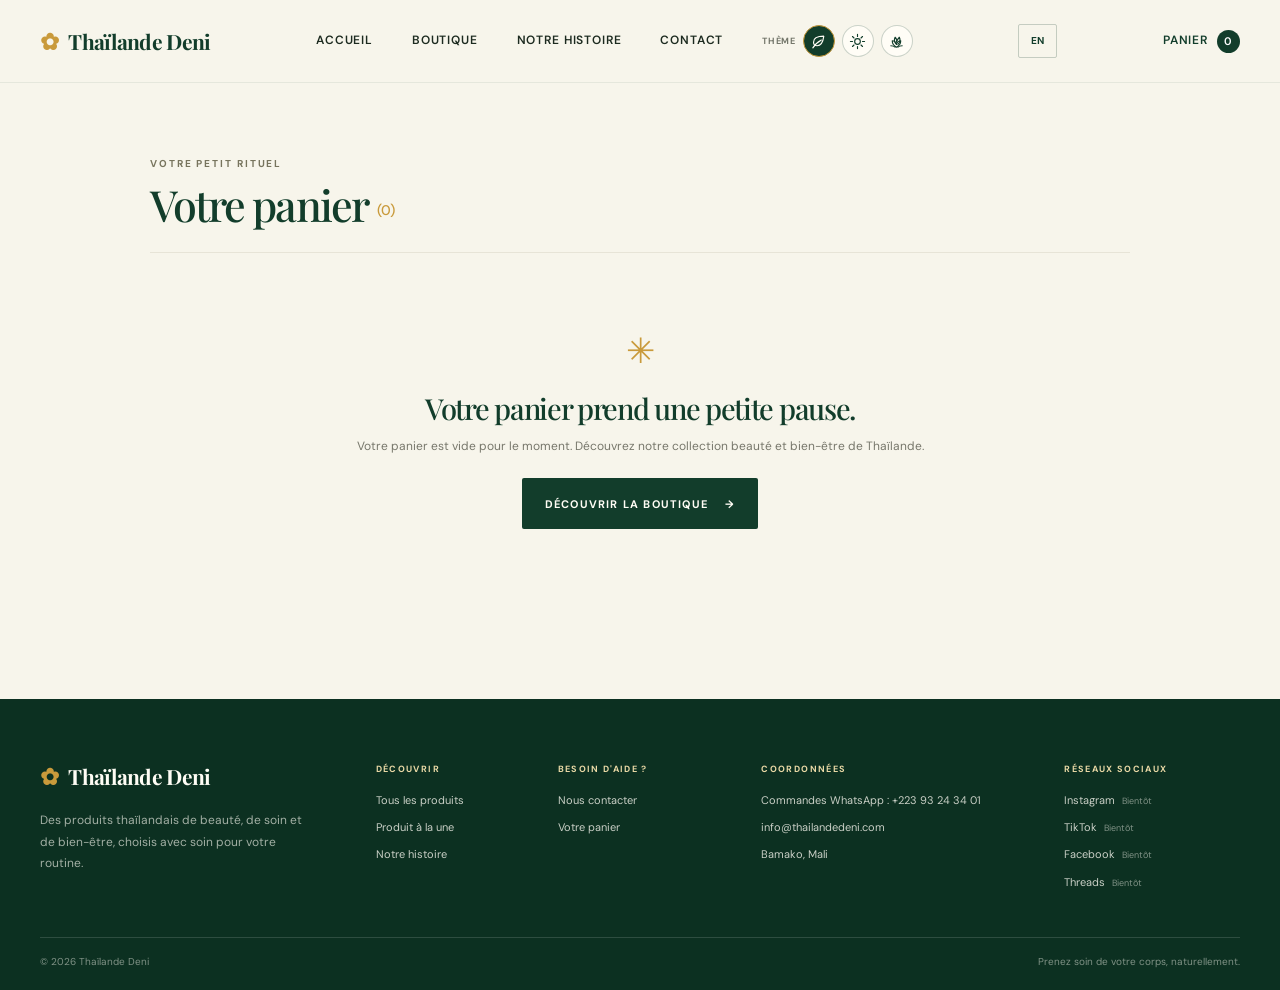
==== cart.html @ bfac61f6 "li" ====
<!doctype html>
<html lang="fr">
  <head>
    <meta charset="utf-8">
    <meta name="viewport" content="width=device-width, initial-scale=1">
    <link rel="icon" href="favicon-circle.png" type="image/png">
    <meta name="description" content="Review your Thaïlande Deni order.">
    <title>Your bag — Thaïlande Deni</title>
    <link rel="preconnect" href="https://fonts.googleapis.com">
    <link rel="preconnect" href="https://fonts.gstatic.com" crossorigin>
    <link href="https://fonts.googleapis.com/css2?family=DM+Sans:wght@400;500;600;700&family=Playfair+Display:wght@500;600;700&display=swap" rel="stylesheet">
    <link rel="stylesheet" href="styles.css">
    <script src="site.js" defer></script>
  </head>
  <body data-page="cart">
    <div id="site-header"></div>
    <main class="cart-main">
      <section class="cart-heading"><p class="eyebrow">YOUR LITTLE RITUAL</p><h1>Your bag<span class="cart-heading-count" id="cart-heading-count"></span></h1></section>
      <div id="cart-content" class="cart-content" aria-live="polite"></div>
    </main>
    <div id="site-footer"></div>
  </body>
</html>
---- styles.css ----
:root {
  color-scheme: light;
  --cream: #f7f5eb;
  --paper: #fffdf6;
  --green: #123d2b;
  --green-dark: #0c3021;
  --green-soft: #e9eee4;
  --gold: #c99a3b;
  --gold-light: #ead9a6;
  --ink: #1d2b20;
  --muted: #73766a;
  --line: #e7e4d7;
  --surface-soft: #efeddf;
  --surface-raised: #f1efe3;
  --image-bg: #d7ce9e;
  --image-accent: #b6a95c;
  --eyebrow: #77745d;
  --body-muted: #686b60;
  --text-muted: #77776b;
  --text-subtle: #858578;
  --input-border: #dedbce;
  --input-background: rgba(255,253,246,.62);
  --header-border: rgba(18, 61, 43, .08);
  --header-control-border: rgba(18, 61, 43, .22);
  --focus-ring: rgba(201,154,59,.12);
  --image-stamp-border: rgba(234,217,166,.8);
  --image-stamp-shadow: rgba(18,61,43,.18);
  --image-stamp-text: #f2e8c9;
  --image-stamp-accent: #f1d16e;
  --image-caption-bg: rgba(255,253,246,.9);
  --ticker-text: #f7f3e5;
  --ticker-accent: #d7ba6e;
  --shadow-tint: rgba(35,47,27,.05);
  --serif: "Playfair Display", Georgia, serif;
  --sans: "DM Sans", Arial, sans-serif;
}

html[data-theme="saffron"] {
  --cream: #fbf3e7;
  --paper: #fffaf1;
  --green: #633d2c;
  --green-dark: #3d261f;
  --green-soft: #f1e4d4;
  --gold: #b9693a;
  --gold-light: #e7b77d;
  --ink: #30251f;
  --muted: #78675c;
  --line: #e9dacb;
  --surface-soft: #f0e2d2;
  --surface-raised: #f8efe3;
  --image-bg: #ddc69b;
  --image-accent: #bd8950;
  --eyebrow: #80634e;
  --body-muted: #705f53;
  --text-muted: #79685c;
  --text-subtle: #897a6d;
  --input-border: #e4d2c1;
  --input-background: rgba(255,250,241,.74);
  --header-border: rgba(99,61,44,.12);
  --header-control-border: rgba(99,61,44,.25);
  --focus-ring: rgba(185,105,58,.14);
  --image-stamp-border: rgba(231,183,125,.8);
  --image-stamp-shadow: rgba(61,38,31,.18);
  --image-stamp-text: #fff0d8;
  --image-stamp-accent: #f2c475;
  --image-caption-bg: rgba(255,250,241,.92);
  --ticker-text: #fff5e8;
  --ticker-accent: #efc579;
  --shadow-tint: rgba(69,43,29,.07);
}

html[data-theme="lotus"] {
  --cream: #f2f0f7;
  --paper: #fffdfd;
  --green: #48334f;
  --green-dark: #302339;
  --green-soft: #ebe5f0;
  --gold: #a75968;
  --gold-light: #dfb4aa;
  --ink: #2c2630;
  --muted: #766c78;
  --line: #e6dfe8;
  --surface-soft: #ebe7f0;
  --surface-raised: #f5f0f5;
  --image-bg: #d7c8db;
  --image-accent: #927282;
  --eyebrow: #78677a;
  --body-muted: #6f6572;
  --text-muted: #766c78;
  --text-subtle: #867b89;
  --input-border: #dcd3e0;
  --input-background: rgba(255,253,253,.76);
  --header-border: rgba(72,51,79,.12);
  --header-control-border: rgba(72,51,79,.24);
  --focus-ring: rgba(167,89,104,.14);
  --image-stamp-border: rgba(223,180,170,.82);
  --image-stamp-shadow: rgba(48,35,57,.2);
  --image-stamp-text: #f8eaf0;
  --image-stamp-accent: #f0c3b4;
  --image-caption-bg: rgba(255,253,253,.92);
  --ticker-text: #f8f2f8;
  --ticker-accent: #e8bec0;
  --shadow-tint: rgba(48,35,57,.07);
}

* { box-sizing: border-box; }

html { scroll-behavior: smooth; }

body {
  margin: 0;
  background: var(--cream);
  color: var(--ink);
  font-family: var(--sans);
  font-size: 15px;
  line-height: 1.65;
  -webkit-font-smoothing: antialiased;
}

img { display: block; max-width: 100%; }
a { color: inherit; }
button, input, select, textarea { font: inherit; }
button, a { -webkit-tap-highlight-color: transparent; }

.skip-link {
  position: absolute;
  top: -50px;
  left: 16px;
  z-index: 20;
  padding: 10px 16px;
  background: var(--paper);
  color: var(--green);
}
.skip-link:focus { top: 12px; }

.site-header {
  position: relative;
  z-index: 5;
  border-bottom: 1px solid var(--header-border);
  background: var(--cream);
}
.header-inner {
  width: min(1240px, calc(100% - 80px));
  height: 82px;
  margin: 0 auto;
  display: flex;
  align-items: center;
  justify-content: space-between;
}
.wordmark {
  display: inline-flex;
  align-items: center;
  gap: 10px;
  color: var(--green);
  font-family: var(--serif);
  font-size: 21px;
  font-weight: 700;
  letter-spacing: -.7px;
  text-decoration: none;
}
.wordmark-flower { color: var(--gold); font-size: 23px; }
.primary-nav { display: flex; align-items: center; gap: 39px; }
.primary-nav a, .header-bag {
  color: var(--ink);
  font-size: 12px;
  font-weight: 600;
  letter-spacing: .07em;
  text-decoration: none;
  text-transform: uppercase;
}
.primary-nav a { transition: color .2s ease; }
.primary-nav a:hover, .primary-nav a[aria-current="page"] { color: var(--gold); }
.header-bag {
  display: inline-flex;
  align-items: center;
  gap: 9px;
  color: var(--green);
}
.language-toggle {
  min-width: 39px;
  height: 34px;
  padding: 0 8px;
  border: 1px solid var(--header-control-border);
  border-radius: 2px;
  background: transparent;
  color: var(--green);
  cursor: pointer;
  font-size: 10px;
  font-weight: 700;
  letter-spacing: .08em;
}
.language-toggle:hover { border-color: var(--gold); color: var(--gold); }
.theme-control { display: inline-flex; align-items: center; gap: 7px; color: var(--green); }
.theme-control-label { color: var(--muted); font-size: 9px; font-weight: 700; letter-spacing: .08em; text-transform: uppercase; }
.theme-option {
  display: grid;
  width: 32px;
  height: 32px;
  place-items: center;
  padding: 6px;
  border: 1px solid var(--header-control-border);
  border-radius: 50%;
  background: var(--paper);
  color: var(--green);
  cursor: pointer;
  transition: background .2s ease, color .2s ease, border-color .2s ease;
}
.theme-option svg { width: 17px; height: 17px; fill: none; stroke: currentColor; stroke-linecap: round; stroke-linejoin: round; stroke-width: 1.6; }
.theme-option[aria-pressed="true"] { border-color: var(--gold); background: var(--green); color: var(--paper); }
.theme-option:hover { border-color: var(--gold); }
.theme-option:focus-visible { outline: 2px solid var(--gold); outline-offset: 3px; }
.bag-count {
  display: inline-grid;
  width: 23px;
  height: 23px;
  place-items: center;
  border-radius: 50%;
  background: var(--green);
  color: white;
  font-size: 11px;
}
.menu-toggle {
  display: none;
  border: 0;
  background: transparent;
  color: var(--green);
  font-size: 23px;
}

.hero {
  position: relative;
  width: min(1240px, calc(100% - 80px));
  min-height: 650px;
  margin: 0 auto;
  display: grid;
  grid-template-columns: 1fr .91fr;
  align-items: center;
  gap: 74px;
  padding: 55px 0 74px;
}
.hero-copy { position: relative; z-index: 1; padding: 0 0 12px 4px; }
.eyebrow {
  margin: 0 0 19px;
  color: var(--eyebrow);
  font-size: 10px;
  font-weight: 700;
  letter-spacing: .19em;
  line-height: 1.5;
  text-transform: uppercase;
}
.eyebrow-line {
  display: inline-block;
  width: 28px;
  height: 1px;
  margin: 0 9px 3px 0;
  background: var(--gold);
}
h1, h2, h3, p { margin-top: 0; }
h1, h2 {
  color: var(--green);
  font-family: var(--serif);
  font-weight: 500;
  letter-spacing: -.045em;
  line-height: 1.08;
}
.hero h1 { margin-bottom: 23px; font-size: clamp(52px, 6.4vw, 84px); }
h1 em, h2 em { color: var(--gold); font-weight: 500; }
.hero-description {
  max-width: 440px;
  margin-bottom: 30px;
  color: var(--body-muted);
  font-size: 15px;
  line-height: 1.9;
}
.hero-actions { display: flex; align-items: center; gap: 27px; }
.button {
  min-height: 51px;
  display: inline-flex;
  align-items: center;
  justify-content: center;
  gap: 17px;
  padding: 0 22px;
  border: 1px solid transparent;
  border-radius: 2px;
  cursor: pointer;
  font-size: 11px;
  font-weight: 700;
  letter-spacing: .11em;
  text-decoration: none;
  text-transform: uppercase;
  transition: background .2s ease, color .2s ease, transform .2s ease;
}
.button:hover { transform: translateY(-2px); }
.button-dark { background: var(--green); color: #fffdf5; }
.button-dark:hover { background: var(--green-dark); }
.button-light { border-color: rgba(255,255,255,.55); background: transparent; color: white; }
.button-light:hover { background: white; color: var(--green); }
.text-link {
  display: inline-flex;
  align-items: center;
  gap: 9px;
  color: var(--green);
  font-size: 12px;
  font-weight: 700;
  text-decoration: none;
}
.text-link:hover { color: var(--gold); }
.hero-note {
  margin-top: 40px;
  color: var(--text-muted);
  font-size: 11px;
  font-weight: 600;
  letter-spacing: .08em;
  text-transform: uppercase;
}
.thai-mark { margin-right: 7px; color: var(--gold); font-size: 18px; vertical-align: -1px; }
.note-divider { margin: 0 7px; color: var(--gold); }
.hero-image {
  position: relative;
  width: 100%;
  height: 510px;
  overflow: hidden;
  background: var(--image-bg);
  text-decoration: none;
}
.image-frame { display: block; }
.image-frame img {
  width: 100%;
  height: 100%;
  object-fit: cover;
  object-position: center;
  transition: transform .6s cubic-bezier(.2,.7,.2,1);
}
.image-frame:hover img { transform: scale(1.025); }
.image-stamp {
  position: absolute;
  right: 24px;
  bottom: 52px;
  width: 98px;
  height: 98px;
  display: flex;
  flex-direction: column;
  align-items: center;
  justify-content: center;
  border: 1px solid var(--image-stamp-border);
  border-radius: 50%;
  background: var(--green);
  box-shadow: 0 0 0 5px var(--image-stamp-shadow);
  color: var(--image-stamp-text);
  font-size: 8px;
  letter-spacing: .1em;
  line-height: 1.55;
  text-align: center;
}
.image-stamp strong { color: var(--image-stamp-accent); font-size: 11px; }
.image-caption {
  position: absolute;
  right: 0;
  bottom: 0;
  left: 0;
  display: flex;
  justify-content: space-between;
  padding: 14px 18px;
  background: var(--image-caption-bg);
  color: var(--green);
  font-size: 11px;
  font-weight: 600;
  letter-spacing: .05em;
}
.hero-ornament {
  position: absolute;
  right: -57px;
  bottom: 66px;
  color: var(--gold-light);
  font-size: 82px;
  line-height: 1;
}

.ticker {
  min-height: 62px;
  display: flex;
  align-items: center;
  justify-content: center;
  gap: clamp(18px, 4vw, 55px);
  overflow: hidden;
  background: var(--green);
  color: var(--ticker-text);
  font-size: 9px;
  font-weight: 700;
  letter-spacing: .17em;
  white-space: nowrap;
}
.ticker i { color: var(--ticker-accent); font-size: 15px; font-style: normal; }

.section { width: min(1120px, calc(100% - 80px)); margin: 0 auto; }
.product-intro {
  display: grid;
  grid-template-columns: .9fr .7fr 1fr;
  align-items: center;
  column-gap: 55px;
  padding-top: 116px;
  padding-bottom: 120px;
}
.section-heading h2, .ingredient-copy h2, .ritual-copy h2, .how-to-heading h2 {
  margin-bottom: 0;
  font-size: clamp(38px, 4.2vw, 54px);
}
.product-intro-copy { align-self: center; padding-top: 21px; }
.product-intro-copy p, .ingredient-copy > p:not(.eyebrow) {
  margin-bottom: 22px;
  color: var(--body-muted);
  font-size: 13px;
  line-height: 1.9;
}
.product-feature-card { color: inherit; text-decoration: none; }
.product-feature-image {
  position: relative;
  height: 315px;
  overflow: hidden;
  background: var(--image-bg);
}
.product-feature-image img, .shop-card-image img {
  width: 100%;
  height: 100%;
  object-fit: cover;
  object-position: center;
  transition: transform .5s ease;
}
.product-feature-card:hover .product-feature-image img, .shop-card-image:hover img { transform: scale(1.035); }
.product-badge {
  position: absolute;
  top: 15px;
  left: 15px;
  padding: 8px 11px;
  background: var(--paper);
  color: var(--green);
  font-size: 8px;
  font-weight: 700;
  letter-spacing: .13em;
}
.product-feature-details { display: flex; align-items: center; justify-content: space-between; padding-top: 14px; }
.product-feature-details h3 { margin-bottom: 3px; color: var(--green); font-family: var(--serif); font-size: 20px; font-weight: 600; }
.product-feature-details p { margin: 0; color: var(--muted); font-size: 11px; }
.product-feature-arrow { color: var(--gold); font-size: 21px; }

.ritual-band {
  position: relative;
  min-height: 480px;
  display: grid;
  grid-template-columns: 1fr 1fr;
  overflow: hidden;
  background: var(--green);
}
.ritual-image { min-height: 480px; overflow: hidden; background: var(--image-accent); }
.ritual-image img { width: 100%; height: 100%; object-fit: cover; object-position: center; }
.ritual-copy { align-self: center; max-width: 460px; padding: 70px 12% 70px 14%; }
.eyebrow-light { color: #e2d4a9; }
.ritual-copy h2 { margin-bottom: 20px; color: #fffdf5; }
.ritual-copy h2 em { color: #e7cb78; }
.ritual-copy > p:not(.eyebrow) { margin-bottom: 25px; color: rgba(255,253,245,.75); font-size: 13px; line-height: 1.9; }
.ritual-flower { position: absolute; right: 34px; bottom: 8px; color: rgba(225,206,140,.18); font-size: 105px; }

.ingredient-section {
  display: grid;
  grid-template-columns: 1fr 1fr;
  gap: 12%;
  padding-top: 123px;
  padding-bottom: 122px;
}
.ingredient-copy > p:not(.eyebrow) { max-width: 415px; margin-top: 21px; }
.ingredient-copy .text-link { margin-top: 1px; }
.ingredient-list {
  display: grid;
  grid-template-columns: 1fr 1fr;
  align-content: center;
  gap: 0 23px;
  padding-top: 20px;
}
.ingredient-list span {
  position: relative;
  padding: 15px 0 15px 20px;
  border-bottom: 1px solid var(--line);
  color: var(--green);
  font-family: var(--serif);
  font-size: 15px;
}
.ingredient-list span::before { position: absolute; left: 0; color: var(--gold); content: "✳"; font-size: 10px; }
.ingredient-list span:last-child { grid-column: span 2; }

.closing-cta, .product-last-cta {
  padding: 83px 20px 91px;
  background: var(--surface-soft);
  text-align: center;
}
.home-collection { padding: 85px 20px; background: var(--surface-raised); text-align: center; }
.home-collection h2 { margin-bottom: 16px; font-size: clamp(38px, 4.7vw, 55px); }
.home-collection > p:not(.eyebrow) { max-width: 520px; margin: 0 auto 25px; color: var(--body-muted); font-size: 13px; line-height: 1.9; }
.founder-section {
  width: min(1120px, calc(100% - 80px));
  margin: 0 auto;
  display: grid;
  grid-template-columns: .9fr 1fr;
  align-items: center;
  gap: 10%;
  padding: 95px 0;
}
.founder-image { height: 480px; overflow: hidden; background: var(--surface-soft); }
.founder-image img { width: 100%; height: 100%; object-fit: cover; object-position: center 30%; }
.founder-copy h2 { margin-bottom: 19px; font-size: clamp(38px, 4.2vw, 52px); }
.founder-copy > p:not(.eyebrow) { max-width: 450px; margin-bottom: 21px; color: var(--body-muted); font-size: 13px; line-height: 1.9; }
.reviews-section { padding: 82px max(40px, calc((100% - 1120px) / 2)) 90px; background: var(--surface-raised); }
.reviews-heading { max-width: 580px; margin: 0 auto 34px; text-align: center; }
.reviews-heading h2 { margin-bottom: 13px; font-size: clamp(38px, 4.7vw, 55px); }
.reviews-heading > p:last-child { margin: 0; color: var(--text-muted); font-size: 12px; line-height: 1.8; }
.review-grid { display: grid; grid-template-columns: repeat(3, minmax(0, 1fr)); gap: 18px; }
.review-card { padding: 24px; background: var(--paper); box-shadow: 0 12px 45px var(--shadow-tint); }
.review-stars { margin-bottom: 14px; color: var(--gold); font-size: 14px; letter-spacing: .12em; }
.review-card blockquote { min-height: 58px; margin: 0 0 20px; color: var(--ink); font-family: var(--serif); font-size: 18px; line-height: 1.5; }
.review-author { display: flex; align-items: center; gap: 10px; margin: 0; color: var(--green); font-size: 11px; font-weight: 700; }
.review-author > span:first-child { display: grid; width: 34px; height: 34px; place-items: center; border-radius: 50%; background: var(--green-soft); color: var(--green); font-family: var(--serif); font-size: 15px; }
.review-author small { display: block; margin-top: 2px; color: var(--text-subtle); font-size: 9px; font-weight: 500; }
.closing-cta h2, .product-last-cta h2 { margin-bottom: 25px; font-size: clamp(38px, 4.7vw, 55px); }
.closing-cta .eyebrow, .product-last-cta .eyebrow { margin-bottom: 15px; }

.site-footer { background: var(--green-dark); color: rgba(255,253,245,.78); }
.footer-main {
  width: min(1240px, calc(100% - 80px));
  margin: 0 auto;
  display: grid;
  grid-template-columns: 1.4fr .7fr .8fr 1.25fr .8fr;
  gap: 28px;
  padding: 58px 0 46px;
}
.footer-brand .wordmark { margin-bottom: 15px; color: #fffdf5; }
.footer-brand p { max-width: 270px; margin-bottom: 0; color: rgba(255,253,245,.62); font-size: 12px; line-height: 1.8; }
.footer-heading { margin: 5px 0 14px; color: var(--gold-light); font-size: 9px; font-weight: 700; letter-spacing: .15em; text-transform: uppercase; }
.footer-links { display: grid; gap: 9px; }
.footer-links a { color: rgba(255,253,245,.78); font-size: 11px; text-decoration: none; }
.footer-links a:hover { color: var(--gold-light); }
.footer-links > span { color: rgba(255,253,245,.78); font-size: 11px; }
.social-placeholders small { margin-left: 4px; color: rgba(255,253,245,.48); font-size: 9px; }
.footer-bottom {
  width: min(1240px, calc(100% - 80px));
  margin: 0 auto;
  display: flex;
  justify-content: space-between;
  padding: 16px 0 20px;
  border-top: 1px solid rgba(255,255,255,.14);
  color: rgba(255,253,245,.48);
  font-size: 10px;
}

.page-hero { padding: 86px 20px 81px; text-align: center; }
.page-hero .eyebrow { margin-bottom: 17px; }
.page-hero h1, .story-hero h1, .contact-intro h1 {
  margin-bottom: 18px;
  font-size: clamp(48px, 6.5vw, 76px);
}
.page-hero > p:last-child { max-width: 500px; margin: 0 auto; color: var(--body-muted); font-size: 14px; line-height: 1.9; }
.shop-hero { background: var(--surface-raised); }
.shop-layout {
  width: min(1240px, calc(100% - 80px));
  margin: 0 auto;
  padding: 68px 0 40px;
}
.product-grid { display: grid; grid-template-columns: repeat(4, minmax(0, 1fr)); gap: 22px; }
.catalog-card { min-width: 0; padding: 12px; background: var(--paper); box-shadow: 0 12px 45px var(--shadow-tint); }
.catalog-card-image { height: 245px; display: block; overflow: hidden; background: var(--surface-raised); }
.catalog-card-image img { width: 100%; height: 100%; object-fit: contain; padding: 8px; transition: transform .4s ease; }
.catalog-card-image:hover img { transform: scale(1.035); }
.catalog-card-info { min-height: 157px; padding: 17px 3px 12px; }
.catalog-card-info .eyebrow { margin-bottom: 5px; font-size: 8px; }
.catalog-card-info h2 { margin: 0 0 5px; font-size: 20px; line-height: 1.2; }
.catalog-card-info h2 a { text-decoration: none; }
.catalog-card-info > p:not(.eyebrow) { min-height: 35px; margin-bottom: 9px; color: var(--muted); font-size: 10px; line-height: 1.6; }
.catalog-card-info .shop-price { display: block; padding: 0; font-size: 15px; }
.catalog-note { margin: 24px 0 0; color: var(--text-muted); font-size: 11px; text-align: center; }
.shop-aside h2 { margin-bottom: 19px; font-size: 48px; }
.shop-aside > p:not(.eyebrow) { max-width: 310px; color: var(--body-muted); font-size: 13px; line-height: 1.9; }
.shop-aside-note { display: flex; align-items: center; gap: 14px; margin-top: 32px; color: var(--gold); }
.shop-aside-note > span:first-child { font-size: 27px; }
.shop-aside-note > span:last-child { color: var(--text-muted); font-size: 11px; line-height: 1.8; }
.shop-aside-note strong { color: var(--green); }
.shop-card { padding: 16px 16px 19px; background: var(--paper); box-shadow: 0 12px 45px var(--shadow-tint); }
.shop-card-image { position: relative; height: 370px; display: block; overflow: hidden; background: var(--image-bg); }
.shop-card-info { display: flex; justify-content: space-between; gap: 16px; padding: 20px 3px 18px; }
.shop-card-info .eyebrow { margin-bottom: 5px; font-size: 8px; }
.shop-card-info h2 { margin: 0 0 1px; font-size: 24px; }
.shop-card-info h2 a { text-decoration: none; }
.shop-card-info p:not(.eyebrow) { margin-bottom: 0; color: var(--muted); font-size: 11px; }
.shop-price { padding-top: 15px; color: var(--green); font-family: var(--serif); font-size: 18px; }
.button-wide { width: 100%; }
.shop-note { margin: 12px 0 0; color: var(--text-subtle); font-size: 10px; text-align: center; }
.shop-promise {
  display: flex;
  justify-content: center;
  gap: clamp(36px, 8vw, 110px);
  padding: 34px 20px;
  border-top: 1px solid var(--line);
  background: var(--surface-raised);
}
.shop-promise > div { display: flex; align-items: center; gap: 12px; }
.shop-promise > div > span { color: var(--gold); font-size: 22px; }
.shop-promise p { margin: 0; color: var(--text-muted); font-size: 10px; line-height: 1.7; }
.shop-promise strong { color: var(--green); font-size: 11px; }

.breadcrumb {
  width: min(1120px, calc(100% - 80px));
  margin: 24px auto 0;
  display: flex;
  gap: 10px;
  color: var(--text-subtle);
  font-size: 10px;
}
.breadcrumb a { color: var(--green); text-decoration: none; }
.product-not-found { width: min(1120px, calc(100% - 80px)); min-height: 45vh; margin: 0 auto; display: grid; align-content: center; justify-items: start; padding: 70px 0; }
.product-not-found h1 { margin-bottom: 24px; font-size: clamp(42px, 5vw, 60px); }
.product-detail {
  width: min(1120px, calc(100% - 80px));
  margin: 26px auto 0;
  display: grid;
  grid-template-columns: 1fr .8fr;
  align-items: center;
  gap: 10%;
  padding-bottom: 98px;
}
.product-detail-image {
  position: relative;
  height: 590px;
  overflow: hidden;
  background: var(--image-bg);
}
.product-detail-copy { padding: 18px 0; }
.product-detail-copy h1 { margin: 0; overflow-wrap: anywhere; font-size: clamp(42px, 4vw, 58px); }
.product-subtitle { margin: 8px 0 16px; color: var(--text-muted); font-family: var(--serif); font-size: 17px; }
.product-price { display: inline; margin: 0; color: var(--green); font-family: var(--serif); font-size: 23px; }
.price-note { display: inline; margin-left: 9px; color: var(--text-subtle); font-size: 9px; }
.product-lede { margin: 22px 0 24px; color: var(--body-muted); font-size: 13px; line-height: 1.9; }
.product-buy-row { display: flex; align-items: center; gap: 10px; }
.quantity-label { position: absolute; width: 1px; height: 1px; overflow: hidden; clip: rect(0,0,0,0); white-space: nowrap; }
.quantity-input { width: 58px; height: 51px; padding: 0 8px; border: 1px solid var(--input-border); background: transparent; color: var(--green); text-align: center; }
.product-buy-row .button { flex: 1; }
.product-origin { margin: 19px 0 24px; color: var(--text-muted); font-size: 10px; font-weight: 600; letter-spacing: .06em; text-transform: uppercase; }
.product-origin > span:first-child { color: var(--gold); font-size: 15px; }
.product-accordion { padding-top: 18px; border-top: 1px solid var(--line); }
.product-accordion h2 { margin-bottom: 7px; font-family: var(--sans); font-size: 11px; font-weight: 700; letter-spacing: .06em; }
.product-accordion p { margin-bottom: 0; color: var(--text-muted); font-size: 11px; line-height: 1.8; }
.product-accordion ul { margin: 0; padding-left: 18px; color: var(--text-muted); font-size: 11px; line-height: 1.8; }
.product-detail-image img { object-fit: contain; padding: 12px; background: var(--surface-raised); }
.how-to-section {
  display: grid;
  grid-template-columns: .75fr 1fr;
  gap: 12%;
  padding: 90px max(40px, calc((100% - 1120px) / 2));
  background: var(--surface-soft);
}
.how-to-heading h2 { font-size: 46px; }
.how-to-steps { display: grid; gap: 0; }
.how-to-step { display: grid; grid-template-columns: 54px 1fr; gap: 12px; padding: 17px 0; border-bottom: 1px solid var(--line); }
.how-to-step:first-child { padding-top: 0; }
.how-to-step > span { color: var(--gold); font-family: var(--serif); font-size: 21px; }
.how-to-step h3 { margin-bottom: 4px; color: var(--green); font-family: var(--serif); font-size: 19px; font-weight: 600; }
.how-to-step p { max-width: 400px; margin-bottom: 0; color: var(--text-muted); font-size: 12px; line-height: 1.8; }
.safety-note { width: min(1120px, calc(100% - 80px)); margin: 28px auto; padding: 17px 20px; border-left: 2px solid var(--gold); background: var(--surface-raised); }
.safety-note strong { color: var(--green); font-size: 11px; }
.safety-note p { margin: 3px 0 0; color: var(--text-muted); font-size: 10px; line-height: 1.8; }
.product-last-cta { margin-top: 65px; }

.story-hero {
  width: min(1120px, calc(100% - 80px));
  margin: 0 auto;
  display: grid;
  grid-template-columns: .9fr 1fr;
  align-items: center;
  gap: 10%;
  padding: 73px 0 87px;
}
.story-hero-copy > p:last-child { max-width: 410px; margin-bottom: 0; color: var(--body-muted); font-size: 14px; line-height: 1.9; }
.story-artwork { width: min(100%, 440px); margin: 0 auto; }
.story-image { width: 100%; aspect-ratio: 1; overflow: hidden; border-radius: 50%; background: var(--image-bg); }
.story-image img { object-position: center 18%; }
.story-image-note { margin: 11px 0 0; color: var(--text-muted); font-size: 10px; text-align: center; }
.story-values {
  display: grid;
  grid-template-columns: repeat(3, 1fr);
  gap: 45px;
  padding: 77px max(40px, calc((100% - 1120px) / 2)) 82px;
  background: var(--surface-soft);
}
.story-number { display: block; margin-bottom: 18px; color: var(--gold); font-family: var(--serif); font-size: 24px; }
.story-value h2 { margin-bottom: 10px; font-size: 24px; }
.story-value p { margin-bottom: 0; color: var(--text-muted); font-size: 12px; line-height: 1.9; }
.story-quote { padding: 75px 20px 78px; color: var(--green); text-align: center; }
.story-quote > span { color: var(--gold); font-size: 29px; }
.story-quote blockquote { margin: 12px 0 8px; font-family: var(--serif); font-size: clamp(23px, 3.1vw, 36px); font-style: italic; }
.story-quote p { margin: 0; color: var(--text-muted); font-size: 11px; }

.contact-layout {
  width: min(1040px, calc(100% - 80px));
  margin: 0 auto;
  display: grid;
  grid-template-columns: .8fr 1fr;
  gap: 14%;
  padding: 86px 0 100px;
}
.contact-intro h1 { font-size: clamp(59px, 7vw, 79px); }
.contact-intro > p:not(.eyebrow) { max-width: 340px; color: var(--body-muted); font-size: 14px; line-height: 1.9; }
.contact-aside { display: flex; gap: 12px; max-width: 340px; margin-top: 35px; padding-top: 21px; border-top: 1px solid var(--line); }
.contact-aside > span { color: var(--gold); font-size: 20px; }
.contact-aside p { margin: 0; color: var(--text-muted); font-size: 11px; line-height: 1.8; }
.contact-details { margin-top: 29px; padding-top: 21px; border-top: 1px solid var(--line); }
.contact-details h2 { margin-bottom: 13px; color: var(--green); font-family: var(--sans); font-size: 12px; letter-spacing: .04em; }
.contact-details p { display: grid; gap: 2px; margin: 0 0 12px; color: var(--text-muted); font-size: 11px; line-height: 1.6; }
.contact-details strong { color: var(--green); font-size: 10px; }
.contact-details a { width: fit-content; color: var(--green); text-decoration-color: var(--gold); text-underline-offset: 3px; }
.contact-form { display: grid; grid-template-columns: 1fr; gap: 9px; }
.contact-form label { margin-top: 9px; color: var(--green); font-size: 10px; font-weight: 700; letter-spacing: .08em; }
.contact-form input, .contact-form select, .contact-form textarea {
  width: 100%;
  min-height: 47px;
  padding: 12px;
  border: 1px solid var(--input-border);
  border-radius: 0;
  outline: none;
  background: var(--input-background);
  color: var(--ink);
  font-size: 12px;
}
.contact-form input:focus, .contact-form select:focus, .contact-form textarea:focus { border-color: var(--gold); box-shadow: 0 0 0 2px var(--focus-ring); }
.contact-form textarea { resize: vertical; }
.contact-form .button { justify-self: start; margin-top: 7px; }
.form-note { margin: 2px 0 0; color: var(--text-subtle); font-size: 10px; }
.form-status { min-height: 20px; margin: 0; color: var(--green); font-size: 11px; }
.contact-bottom { display: flex; justify-content: space-between; align-items: center; padding: 29px max(40px, calc((100% - 1040px) / 2)); background: var(--surface-soft); }
.contact-bottom .eyebrow { margin: 0; }

.cart-main { width: min(980px, calc(100% - 80px)); min-height: 55vh; margin: 0 auto; padding: 73px 0 100px; }
.cart-heading { padding-bottom: 25px; border-bottom: 1px solid var(--line); }
.cart-heading .eyebrow { margin-bottom: 10px; }
.cart-heading h1 { margin: 0; font-size: 43px; }
.cart-heading-count { margin-left: 9px; color: var(--gold); font-family: var(--sans); font-size: 14px; letter-spacing: 0; vertical-align: 7px; }
.cart-empty { padding: 70px 20px; text-align: center; }
.cart-empty > span { color: var(--gold); font-size: 35px; }
.cart-empty h2 { margin: 12px 0; font-size: 29px; }
.cart-empty p { margin-bottom: 22px; color: var(--text-muted); font-size: 12px; }
.cart-row { display: grid; grid-template-columns: 135px 1fr auto; gap: 25px; align-items: center; padding: 24px 0; border-bottom: 1px solid var(--line); }
.cart-row-image { width: 135px; height: 145px; overflow: hidden; background: var(--image-bg); }
.cart-row-image img { width: 100%; height: 100%; object-fit: cover; }
.cart-row-info h2 { margin-bottom: 3px; font-size: 24px; }
.cart-row-info p { margin-bottom: 13px; color: var(--text-muted); font-size: 11px; }
.cart-row-controls { display: flex; align-items: center; gap: 9px; }
.cart-row-controls button { width: 30px; height: 30px; border: 1px solid var(--line); background: transparent; color: var(--green); cursor: pointer; }
.cart-row-controls button:hover { border-color: var(--green); }
.cart-row-controls .remove-item { width: auto; margin-left: 9px; border: 0; color: var(--text-subtle); font-size: 10px; text-decoration: underline; }
.cart-row-price { align-self: start; padding-top: 9px; color: var(--green); font-family: var(--serif); font-size: 17px; }
.cart-summary { display: grid; grid-template-columns: 1fr auto; gap: 11px; padding: 24px 0 0; }
.cart-summary p { margin: 0; color: var(--text-muted); font-size: 12px; }
.cart-summary strong { color: var(--green); font-family: var(--serif); font-size: 18px; }
.cart-checkout { grid-column: 1 / -1; justify-self: end; margin-top: 12px; }
.cart-disclaimer { grid-column: 1 / -1; justify-self: end; max-width: 440px; margin: 0; color: var(--text-subtle); font-size: 10px; text-align: right; }
.cart-order-form { grid-column: 1 / -1; display: grid; grid-template-columns: 1fr 1fr; gap: 10px; margin-top: 13px; padding: 17px; background: var(--surface-soft); }
.cart-order-form[hidden] { display: none; }
.cart-order-form label { display: grid; gap: 5px; color: var(--green); font-size: 10px; font-weight: 700; }
.cart-order-form input { width: 100%; height: 41px; padding: 9px; border: 1px solid var(--input-border); background: var(--paper); }
.cart-order-form button { grid-column: 1 / -1; justify-self: end; }

:focus-visible { outline: 2px solid var(--gold); outline-offset: 3px; }

@media (max-width: 900px) {
  .header-inner, .hero, .footer-main, .footer-bottom { width: min(100% - 48px, 720px); }
  .primary-nav { gap: 19px; }
  .ticker { gap: 18px; }
  .ticker span:nth-of-type(n+3), .ticker i:nth-of-type(n+3) { display: none; }
  .hero-ornament { right: 0; }
  .hero { min-height: 570px; grid-template-columns: 1fr .88fr; gap: 34px; }
  .hero-image { height: 440px; }
  .hero h1 { font-size: clamp(48px, 7vw, 68px); }
  .section, .shop-layout, .product-detail, .story-hero, .founder-section { width: min(100% - 48px, 720px); }
  .product-intro { grid-template-columns: .85fr 1fr; gap: 30px; }
  .product-intro-copy { padding: 0; }
  .product-feature-card { grid-column: 1 / -1; width: 70%; justify-self: center; margin-top: 20px; }
  .ritual-copy { padding-right: 9%; padding-left: 10%; }
  .ingredient-section { gap: 8%; }
  .shop-layout { grid-template-columns: .75fr 1fr; gap: 7%; }
  .product-grid { grid-template-columns: repeat(3, minmax(0, 1fr)); gap: 16px; }
  .catalog-card-image { height: 220px; }
  .shop-card-image { height: 310px; }
  .product-detail { gap: 7%; }
  .product-detail-image { height: 500px; }
  .story-hero { gap: 7%; }
  .contact-layout { width: min(100% - 48px, 720px); gap: 8%; }
  .shop-promise { gap: 25px; }
  .footer-main { grid-template-columns: repeat(2, minmax(0, 1fr)); }
}

@media (min-width: 901px) and (max-width: 1296px) {
  .hero-ornament { right: -15px; }
}

@media (min-width: 641px) and (max-width: 800px) {
  .header-inner { width: calc(100% - 36px); }
  .primary-nav { gap: 9px; }
  .primary-nav a { font-size: 9px; }
  .theme-control-label { display: none; }
  .theme-option { width: 27px; height: 27px; padding: 4px; }
  .theme-option svg { width: 16px; height: 16px; }
}

@media (max-width: 640px) {
  body { font-size: 14px; }
  .header-inner { width: calc(100% - 36px); height: 69px; }
  .wordmark { font-size: 19px; }
  .wordmark-flower { font-size: 21px; }
  .menu-toggle { display: inline-block; order: 3; cursor: pointer; }
  .language-toggle { order: 2; }
  .header-bag { margin-left: auto; margin-right: 17px; font-size: 10px; }
  .primary-nav {
    position: absolute;
    top: 68px;
    right: 0;
    left: 0;
    display: none;
    padding: 18px 22px 22px;
    border-bottom: 1px solid var(--line);
    background: var(--cream);
  }
  .primary-nav.is-open { display: grid; gap: 0; }
  .primary-nav a { padding: 13px 0; border-bottom: 1px solid var(--line); }
  .primary-nav .theme-control { padding-top: 15px; }
  .reviews-section { padding: 65px 20px; }
  .review-grid { grid-template-columns: 1fr; gap: 12px; }
  .review-card { padding: 20px; }
  .review-card blockquote { min-height: 0; }
  .hero { width: calc(100% - 40px); min-height: 0; grid-template-columns: 1fr; gap: 31px; padding: 62px 0 53px; }
  .hero-copy { padding-left: 0; }
  .hero h1 { font-size: clamp(53px, 15vw, 72px); }
  .hero-description { max-width: 400px; font-size: 13px; }
  .hero-note { margin-top: 27px; }
  .hero-image { height: min(112vw, 440px); }
  .hero-ornament { right: -16px; bottom: 39px; font-size: 53px; }
  .image-stamp { right: 15px; bottom: 50px; width: 78px; height: 78px; font-size: 7px; }
  .image-stamp strong { font-size: 9px; }
  .ticker { min-height: 54px; justify-content: flex-start; gap: 18px; padding: 0 20px; font-size: 8px; }
  .ticker span:nth-of-type(n+3), .ticker i:nth-of-type(n+3) { display: none; }
  .section, .shop-layout, .product-detail, .story-hero, .founder-section { width: calc(100% - 40px); }
  .product-grid { grid-template-columns: repeat(2, minmax(0, 1fr)); gap: 12px; }
  .catalog-card { padding: 8px; }
  .catalog-card-image { height: min(45vw, 220px); }
  .catalog-card-info { min-height: 157px; padding-top: 13px; }
  .catalog-card-info h2 { font-size: 17px; }
  .catalog-card-info > p:not(.eyebrow) { font-size: 9px; }
  .catalog-card .button { min-height: 45px; padding: 0 8px; gap: 7px; font-size: 9px; }
  .product-intro { grid-template-columns: 1fr; gap: 17px; padding-top: 75px; padding-bottom: 79px; }
  .founder-section { grid-template-columns: 1fr; gap: 27px; padding: 62px 0; }
  .founder-image { height: min(105vw, 430px); }
  .section-heading h2, .ingredient-copy h2, .ritual-copy h2, .how-to-heading h2 { font-size: 42px; }
  .product-intro-copy { max-width: 460px; padding: 0; }
  .product-intro-copy p { margin-bottom: 14px; }
  .product-feature-card { grid-column: auto; width: 100%; margin-top: 16px; }
  .product-feature-image { height: 340px; }
  .ritual-band { grid-template-columns: 1fr; }
  .ritual-image { min-height: 340px; height: 340px; }
  .ritual-copy { max-width: none; padding: 47px 26px 56px; }
  .ritual-copy h2 { font-size: 46px; }
  .ritual-flower { right: 15px; bottom: -5px; font-size: 75px; }
  .ingredient-section { grid-template-columns: 1fr; gap: 21px; padding-top: 79px; padding-bottom: 80px; }
  .ingredient-list { padding-top: 0; }
  .ingredient-list span { font-size: 13px; }
  .closing-cta, .product-last-cta { padding: 66px 20px 71px; }
  .closing-cta h2, .product-last-cta h2 { font-size: 40px; }
  .footer-main { width: calc(100% - 40px); grid-template-columns: 1fr 1fr; gap: 30px 20px; padding: 42px 0 32px; }
  .footer-brand { grid-column: 1 / -1; }
  .footer-bottom { width: calc(100% - 40px); gap: 15px; font-size: 9px; }

  .page-hero { padding: 64px 21px 60px; }
  .page-hero h1, .story-hero h1 { font-size: 51px; }
  .page-hero > p:last-child { font-size: 12px; }
  .shop-layout { grid-template-columns: 1fr; gap: 29px; padding: 57px 0 67px; }
  .shop-aside h2 { font-size: 40px; }
  .shop-aside-note { margin-top: 20px; }
  .shop-card { padding: 11px 11px 15px; }
  .shop-card-image { height: min(95vw, 390px); }
  .shop-promise { flex-direction: column; align-items: flex-start; gap: 19px; padding: 27px 28px; }
  .shop-promise > div { min-width: 205px; }

  .breadcrumb { width: calc(100% - 40px); margin-top: 19px; }
  .product-detail { grid-template-columns: 1fr; gap: 29px; margin-top: 20px; padding-bottom: 61px; }
  .product-detail-image { height: min(110vw, 470px); }
  .product-detail-copy { padding: 0; }
  .product-detail-copy h1 { font-size: 61px; }
  .product-lede { margin: 16px 0 19px; }
  .how-to-section { grid-template-columns: 1fr; gap: 31px; padding: 58px 22px 61px; }
  .how-to-heading h2 { font-size: 41px; }
  .safety-note { width: calc(100% - 40px); margin: 22px auto; }
  .product-last-cta { margin-top: 49px; }

  .story-hero { grid-template-columns: 1fr; gap: 26px; padding: 62px 0 61px; }
  .story-hero-copy > p:last-child { font-size: 13px; }
  .story-artwork { width: min(100%, 420px); }
  .story-values { grid-template-columns: 1fr; gap: 27px; padding: 46px 25px 52px; }
  .story-number { margin-bottom: 9px; }
  .story-value h2 { font-size: 22px; }
  .story-quote { padding: 56px 22px 61px; }

  .contact-layout { width: calc(100% - 40px); grid-template-columns: 1fr; gap: 34px; padding: 62px 0 66px; }
  .contact-intro h1 { font-size: 60px; }
  .contact-intro > p:not(.eyebrow) { font-size: 13px; }
  .contact-aside { margin-top: 22px; }
  .contact-bottom { align-items: flex-start; flex-direction: column; gap: 12px; padding: 24px 20px; }

  .cart-main { width: calc(100% - 40px); padding: 58px 0 70px; }
  .cart-heading h1 { font-size: 37px; }
  .cart-empty { padding: 54px 10px; }
  .cart-row { grid-template-columns: 88px 1fr auto; gap: 12px; padding: 18px 0; }
  .cart-row-image { width: 88px; height: 104px; }
  .cart-row-info h2 { font-size: 20px; }
  .cart-row-info p { font-size: 10px; }
  .cart-row-price { font-size: 14px; }
  .cart-row-controls { gap: 5px; }
  .cart-row-controls button { width: 27px; height: 27px; }
  .cart-row-controls .remove-item { margin-left: 3px; font-size: 9px; }
  .cart-summary { padding-top: 19px; }
  .cart-checkout { width: 100%; }
  .cart-disclaimer { max-width: none; text-align: left; }
  .cart-order-form { grid-template-columns: 1fr; }
}

@media (prefers-reduced-motion: reduce) {
  *, *::before, *::after { scroll-behavior: auto !important; transition-duration: .01ms !important; }
}
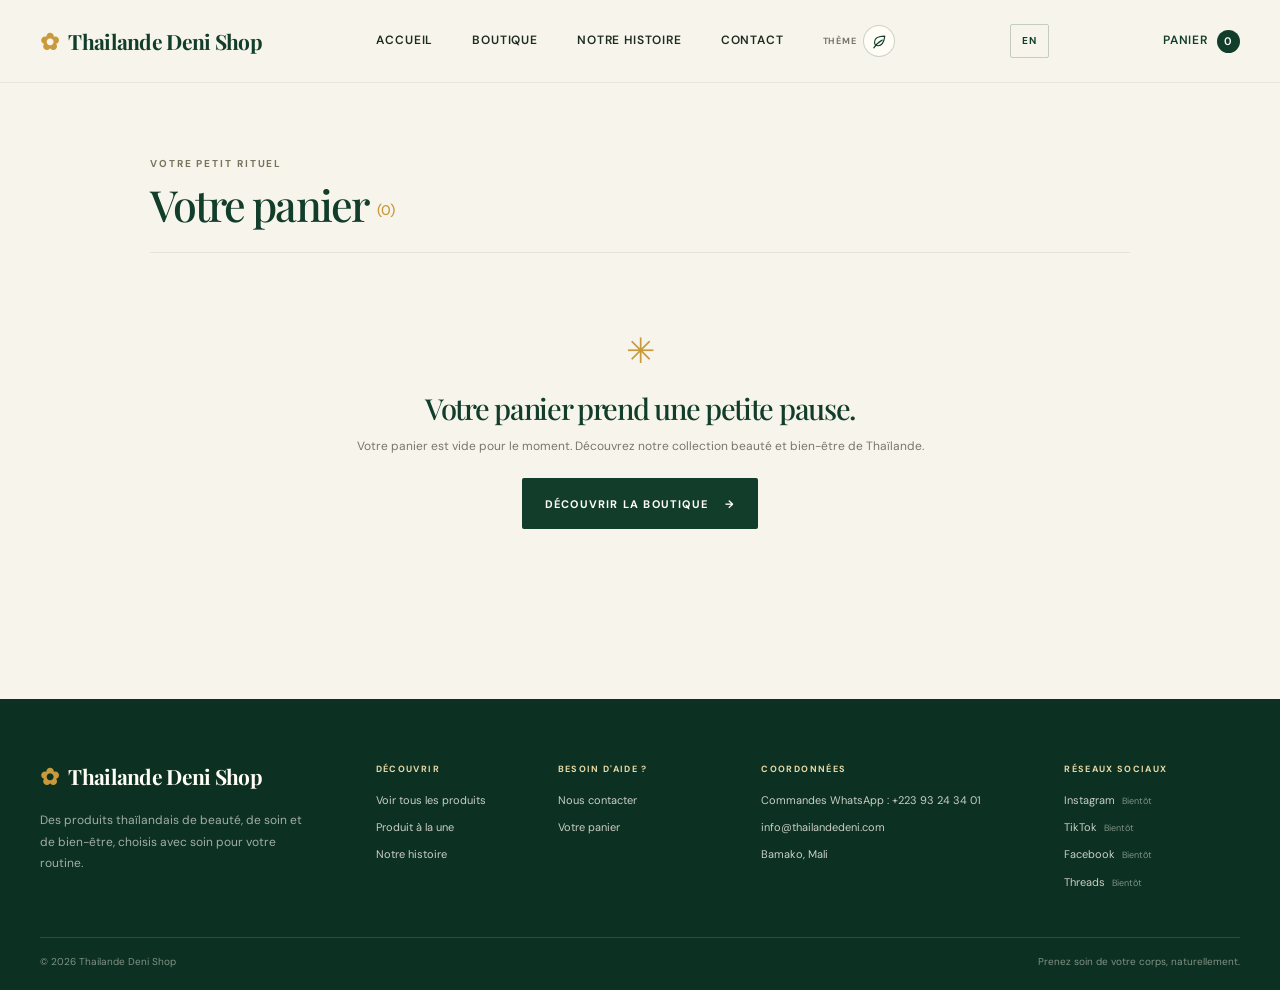
==== commit c1bcd806: "up" ====
--- a/cart.html
+++ b/cart.html
@@ -4,8 +4,8 @@
     <meta charset="utf-8">
     <meta name="viewport" content="width=device-width, initial-scale=1">
     <link rel="icon" href="favicon-circle.png" type="image/png">
-    <meta name="description" content="Review your Thaïlande Deni order.">
-    <title>Your bag — Thaïlande Deni</title>
+    <meta name="description" content="Review your Thailande Deni Shop order.">
+    <title>Your bag — Thailande Deni Shop</title>
     <link rel="preconnect" href="https://fonts.googleapis.com">
     <link rel="preconnect" href="https://fonts.gstatic.com" crossorigin>
     <link href="https://fonts.googleapis.com/css2?family=DM+Sans:wght@400;500;600;700&family=Playfair+Display:wght@500;600;700&display=swap" rel="stylesheet">
--- a/styles.css
+++ b/styles.css
@@ -206,7 +206,6 @@
   transition: background .2s ease, color .2s ease, border-color .2s ease;
 }
 .theme-option svg { width: 17px; height: 17px; fill: none; stroke: currentColor; stroke-linecap: round; stroke-linejoin: round; stroke-width: 1.6; }
-.theme-option[aria-pressed="true"] { border-color: var(--gold); background: var(--green); color: var(--paper); }
 .theme-option:hover { border-color: var(--gold); }
 .theme-option:focus-visible { outline: 2px solid var(--gold); outline-offset: 3px; }
 .bag-count {
@@ -318,11 +317,14 @@
 .hero-image {
   position: relative;
   width: 100%;
-  height: 510px;
+  height: auto;
+  aspect-ratio: 1;
   overflow: hidden;
+  border-radius: 24px;
   background: var(--image-bg);
   text-decoration: none;
 }
+.huile-jaune-image { aspect-ratio: 1; height: auto; border-radius: 24px; }
 .image-frame { display: block; }
 .image-frame img {
   width: 100%;
@@ -395,7 +397,7 @@
 .section { width: min(1120px, calc(100% - 80px)); margin: 0 auto; }
 .product-intro {
   display: grid;
-  grid-template-columns: .9fr .7fr 1fr;
+  grid-template-columns: .9fr .7fr;
   align-items: center;
   column-gap: 55px;
   padding-top: 116px;
@@ -412,48 +414,15 @@
   font-size: 13px;
   line-height: 1.9;
 }
-.product-feature-card { color: inherit; text-decoration: none; }
-.product-feature-image {
-  position: relative;
-  height: 315px;
-  overflow: hidden;
-  background: var(--image-bg);
-}
-.product-feature-image img, .shop-card-image img {
-  width: 100%;
-  height: 100%;
-  object-fit: cover;
-  object-position: center;
-  transition: transform .5s ease;
-}
-.product-feature-card:hover .product-feature-image img, .shop-card-image:hover img { transform: scale(1.035); }
-.product-badge {
-  position: absolute;
-  top: 15px;
-  left: 15px;
-  padding: 8px 11px;
-  background: var(--paper);
-  color: var(--green);
-  font-size: 8px;
-  font-weight: 700;
-  letter-spacing: .13em;
-}
-.product-feature-details { display: flex; align-items: center; justify-content: space-between; padding-top: 14px; }
-.product-feature-details h3 { margin-bottom: 3px; color: var(--green); font-family: var(--serif); font-size: 20px; font-weight: 600; }
-.product-feature-details p { margin: 0; color: var(--muted); font-size: 11px; }
-.product-feature-arrow { color: var(--gold); font-size: 21px; }
-
 .ritual-band {
   position: relative;
-  min-height: 480px;
-  display: grid;
-  grid-template-columns: 1fr 1fr;
+  min-height: 400px;
+  display: grid;
+  grid-template-columns: 1fr;
   overflow: hidden;
   background: var(--green);
 }
-.ritual-image { min-height: 480px; overflow: hidden; background: var(--image-accent); }
-.ritual-image img { width: 100%; height: 100%; object-fit: cover; object-position: center; }
-.ritual-copy { align-self: center; max-width: 460px; padding: 70px 12% 70px 14%; }
+.ritual-copy { justify-self: center; align-self: center; max-width: 720px; padding: 80px 28px; text-align: center; }
 .eyebrow-light { color: #e2d4a9; }
 .ritual-copy h2 { margin-bottom: 20px; color: #fffdf5; }
 .ritual-copy h2 em { color: #e7cb78; }
@@ -495,6 +464,26 @@
 .home-collection { padding: 85px 20px; background: var(--surface-raised); text-align: center; }
 .home-collection h2 { margin-bottom: 16px; font-size: clamp(38px, 4.7vw, 55px); }
 .home-collection > p:not(.eyebrow) { max-width: 520px; margin: 0 auto 25px; color: var(--body-muted); font-size: 13px; line-height: 1.9; }
+.home-gallery-section { width: min(1240px, calc(100% - 80px)); margin: 0 auto; padding: 82px 0 86px; }
+.home-gallery-heading { display: flex; justify-content: space-between; align-items: end; gap: 24px; margin-bottom: 25px; }
+.home-gallery-heading .eyebrow { margin-bottom: 8px; }
+.home-gallery-heading h2 { margin: 0; font-size: clamp(36px, 4.2vw, 49px); }
+.home-gallery-controls { display: flex; gap: 9px; }
+.gallery-arrow { display: grid; width: 43px; height: 43px; place-items: center; border: 1px solid var(--line); background: var(--paper); color: var(--green); cursor: pointer; font-size: 19px; transition: background .2s ease, color .2s ease, border-color .2s ease; }
+.gallery-arrow:hover:not(:disabled) { border-color: var(--green); background: var(--green); color: var(--paper); }
+.gallery-arrow:disabled { cursor: default; opacity: .4; }
+.home-product-track { display: flex; gap: 19px; overflow-x: auto; padding: 3px 2px 18px; scroll-behavior: smooth; scroll-snap-type: x mandatory; scrollbar-color: var(--gold-light) var(--surface-soft); scrollbar-width: thin; }
+.home-product-card { flex: 0 0 calc((100% - 57px) / 4); min-width: 0; overflow: hidden; background: var(--paper); box-shadow: 0 12px 45px var(--shadow-tint); scroll-snap-align: start; }
+.home-product-image { display: block; height: 245px; overflow: hidden; background: var(--surface-raised); }
+.home-product-image img { width: 100%; height: 100%; padding: 9px; object-fit: contain; transition: transform .4s ease; }
+.home-product-image:hover img { transform: scale(1.04); }
+.home-product-info { padding: 15px 16px 18px; }
+.home-product-info .eyebrow { margin-bottom: 5px; font-size: 8px; }
+.home-product-info h3 { margin: 0 0 5px; font-family: var(--serif); font-size: 19px; line-height: 1.25; }
+.home-product-info h3 a { text-decoration: none; }
+.home-product-info > p:not(.eyebrow) { min-height: 35px; margin-bottom: 8px; color: var(--muted); font-size: 10px; line-height: 1.6; }
+.home-product-info > strong { color: var(--green); font-size: 11px; }
+.home-gallery-link { display: block; width: fit-content; margin: 19px 0 0 auto; }
 .founder-section {
   width: min(1120px, calc(100% - 80px));
   margin: 0 auto;
@@ -568,6 +557,8 @@
 .catalog-card-image { height: 245px; display: block; overflow: hidden; background: var(--surface-raised); }
 .catalog-card-image img { width: 100%; height: 100%; object-fit: contain; padding: 8px; transition: transform .4s ease; }
 .catalog-card-image:hover img { transform: scale(1.035); }
+.catalog-card-image.huile-jaune-image { aspect-ratio: 1; height: auto; border-radius: 18px; }
+.huile-jaune-image img { object-fit: cover; padding: 0; background: transparent; }
 .catalog-card-info { min-height: 157px; padding: 17px 3px 12px; }
 .catalog-card-info .eyebrow { margin-bottom: 5px; font-size: 8px; }
 .catalog-card-info h2 { margin: 0 0 5px; font-size: 20px; line-height: 1.2; }
@@ -624,12 +615,16 @@
   gap: 10%;
   padding-bottom: 98px;
 }
+.product-detail-visuals { min-width: 0; display: grid; align-content: start; gap: 12px; }
 .product-detail-image {
   position: relative;
   height: 590px;
   overflow: hidden;
   background: var(--image-bg);
 }
+.product-detail-image.huile-jaune-image { aspect-ratio: 1; height: auto; border-radius: 24px; }
+.product-detail-gallery { display: grid; grid-template-columns: repeat(3, minmax(0, 1fr)); gap: 9px; }
+.product-detail-gallery img { width: 100%; aspect-ratio: 1; object-fit: cover; border-radius: 10px; background: var(--surface-raised); }
 .product-detail-copy { padding: 18px 0; }
 .product-detail-copy h1 { margin: 0; overflow-wrap: anywhere; font-size: clamp(42px, 4vw, 58px); }
 .product-subtitle { margin: 8px 0 16px; color: var(--text-muted); font-family: var(--serif); font-size: 17px; }
@@ -647,6 +642,7 @@
 .product-accordion p { margin-bottom: 0; color: var(--text-muted); font-size: 11px; line-height: 1.8; }
 .product-accordion ul { margin: 0; padding-left: 18px; color: var(--text-muted); font-size: 11px; line-height: 1.8; }
 .product-detail-image img { object-fit: contain; padding: 12px; background: var(--surface-raised); }
+.product-detail-image.huile-jaune-image img { object-fit: cover; padding: 0; background: transparent; }
 .how-to-section {
   display: grid;
   grid-template-columns: .75fr 1fr;
@@ -773,13 +769,10 @@
   .ticker span:nth-of-type(n+3), .ticker i:nth-of-type(n+3) { display: none; }
   .hero-ornament { right: 0; }
   .hero { min-height: 570px; grid-template-columns: 1fr .88fr; gap: 34px; }
-  .hero-image { height: 440px; }
   .hero h1 { font-size: clamp(48px, 7vw, 68px); }
   .section, .shop-layout, .product-detail, .story-hero, .founder-section { width: min(100% - 48px, 720px); }
   .product-intro { grid-template-columns: .85fr 1fr; gap: 30px; }
   .product-intro-copy { padding: 0; }
-  .product-feature-card { grid-column: 1 / -1; width: 70%; justify-self: center; margin-top: 20px; }
-  .ritual-copy { padding-right: 9%; padding-left: 10%; }
   .ingredient-section { gap: 8%; }
   .shop-layout { grid-template-columns: .75fr 1fr; gap: 7%; }
   .product-grid { grid-template-columns: repeat(3, minmax(0, 1fr)); gap: 16px; }
@@ -791,6 +784,9 @@
   .contact-layout { width: min(100% - 48px, 720px); gap: 8%; }
   .shop-promise { gap: 25px; }
   .footer-main { grid-template-columns: repeat(2, minmax(0, 1fr)); }
+  .home-gallery-section { width: min(100% - 48px, 720px); }
+  .home-product-card { flex-basis: calc((100% - 38px) / 3); }
+  .home-product-image { height: 220px; }
 }
 
 @media (min-width: 901px) and (max-width: 1296px) {
@@ -831,12 +827,19 @@
   .review-grid { grid-template-columns: 1fr; gap: 12px; }
   .review-card { padding: 20px; }
   .review-card blockquote { min-height: 0; }
+  .home-gallery-section { width: calc(100% - 40px); padding: 65px 0; }
+  .home-gallery-heading { align-items: center; }
+  .home-gallery-heading h2 { font-size: 34px; }
+  .home-gallery-controls { gap: 6px; }
+  .gallery-arrow { width: 36px; height: 36px; }
+  .home-product-track { gap: 12px; margin-right: -20px; padding-right: 20px; }
+  .home-product-card { flex-basis: min(72%, 270px); }
+  .home-product-image { height: min(68vw, 240px); }
   .hero { width: calc(100% - 40px); min-height: 0; grid-template-columns: 1fr; gap: 31px; padding: 62px 0 53px; }
   .hero-copy { padding-left: 0; }
   .hero h1 { font-size: clamp(53px, 15vw, 72px); }
   .hero-description { max-width: 400px; font-size: 13px; }
   .hero-note { margin-top: 27px; }
-  .hero-image { height: min(112vw, 440px); }
   .hero-ornament { right: -16px; bottom: 39px; font-size: 53px; }
   .image-stamp { right: 15px; bottom: 50px; width: 78px; height: 78px; font-size: 7px; }
   .image-stamp strong { font-size: 9px; }
@@ -856,10 +859,6 @@
   .section-heading h2, .ingredient-copy h2, .ritual-copy h2, .how-to-heading h2 { font-size: 42px; }
   .product-intro-copy { max-width: 460px; padding: 0; }
   .product-intro-copy p { margin-bottom: 14px; }
-  .product-feature-card { grid-column: auto; width: 100%; margin-top: 16px; }
-  .product-feature-image { height: 340px; }
-  .ritual-band { grid-template-columns: 1fr; }
-  .ritual-image { min-height: 340px; height: 340px; }
   .ritual-copy { max-width: none; padding: 47px 26px 56px; }
   .ritual-copy h2 { font-size: 46px; }
   .ritual-flower { right: 15px; bottom: -5px; font-size: 75px; }
